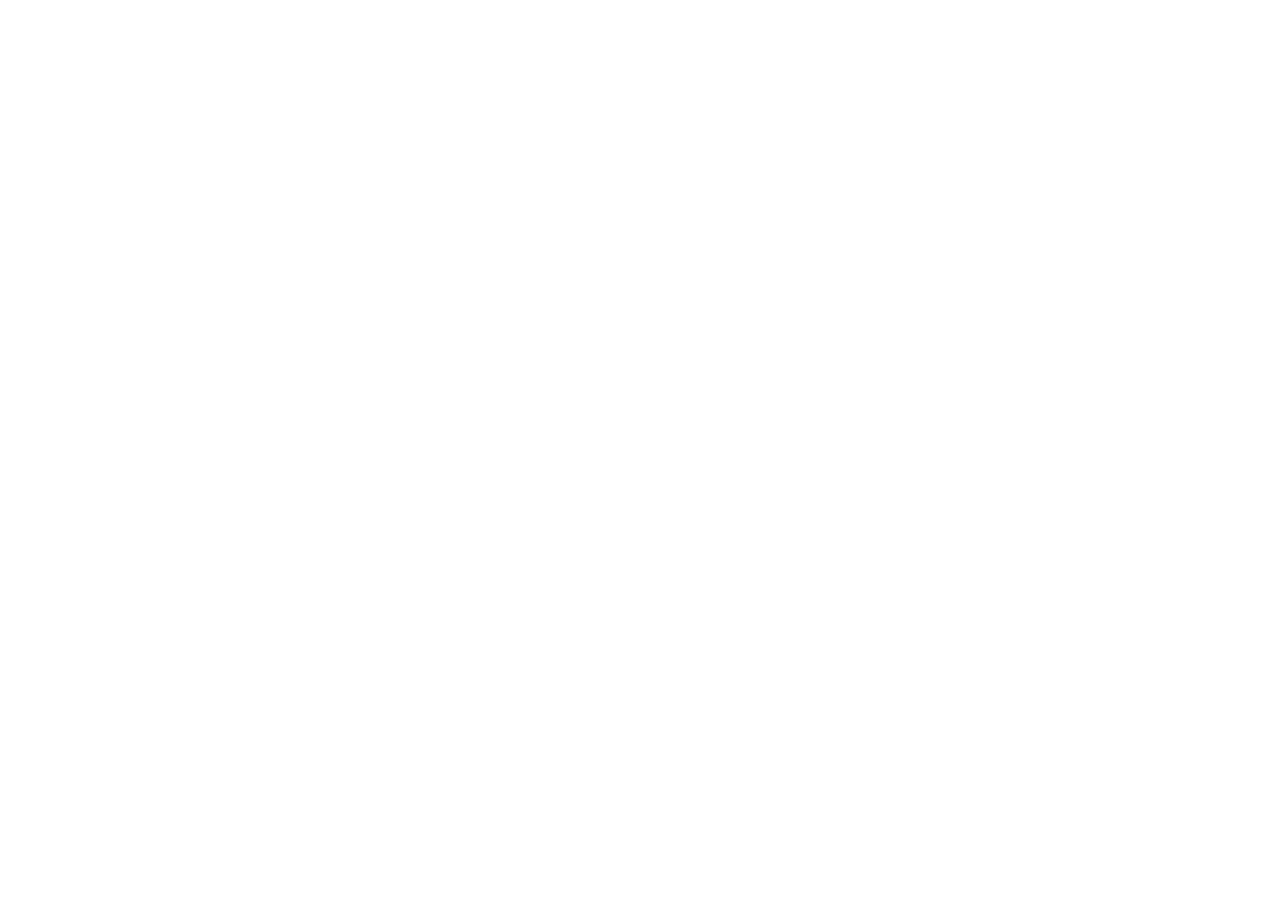
==== index.html @ 88c1f1cf "Setup Commit" ====
<!DOCTYPE html>
<html lang="en">
<head>
    <meta charset="UTF-8">
    <meta name="viewport" content="width=device-width, initial-scale=1.0">
    <title>Document</title>
</head>
<body>
    
</body>
</html>
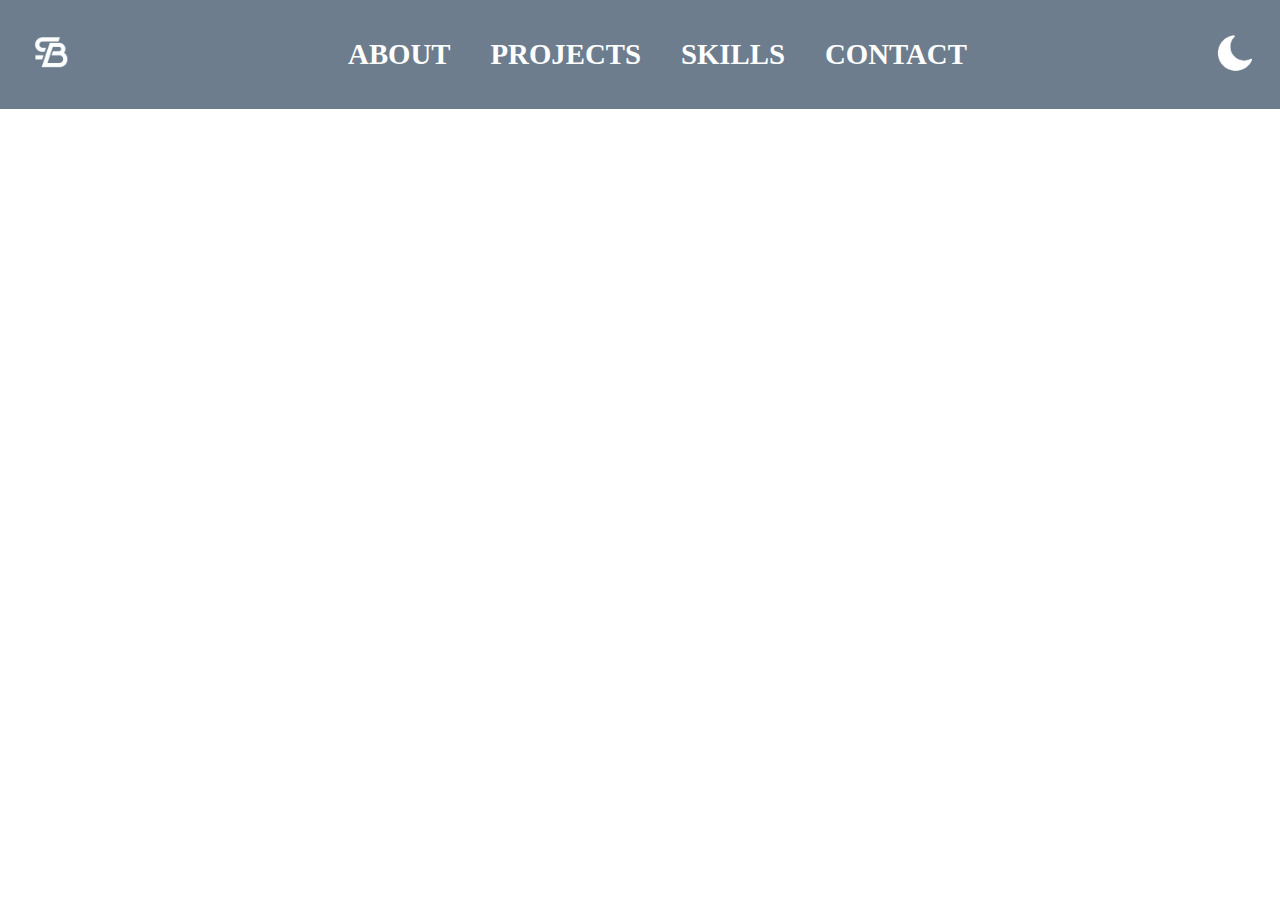
==== commit 2fabffd1: "Completed navBar" ====
--- a/index.html
+++ b/index.html
@@ -1,11 +1,21 @@
 <!DOCTYPE html>
 <html lang="en">
 <head>
-    <meta charset="UTF-8">
-    <meta name="viewport" content="width=device-width, initial-scale=1.0">
-    <title>Document</title>
+    <link rel="stylesheet" href="./styles/base.css"/>
+    <title>SINAL BREICHE | PORTFOLIO</title>
 </head>
+
 <body>
-    
+    <div class="navbar">
+        <div class="sinallogo"><img src="media/sbLogo.png" alt="LOGO"></div>
+        <div class="nav-links">
+            <a href="#about"><h2>ABOUT</h2></a>
+            <a href="#projects"><h2>PROJECTS</h2></a>
+            <a href="#skills"><h2>SKILLS</h2></a>
+            <a href="#contact"><h2>CONTACT</h2></a>
+        </div>
+        <div class="logo"><img src="media/nightMode.png" alt="LOGO"></div>
+
+    </div>
 </body>
 </html>--- a/styles/base.css
+++ b/styles/base.css
@@ -0,0 +1,39 @@
+body {
+  margin: 0;
+  padding: 0;
+}
+
+.navbar {
+  background-color: #6d7d8d;
+  color: #ffffff;
+  display: flex;
+  justify-content: space-between;
+  align-items: center;
+}
+
+.sinallogo img {
+  width: 105px;
+  height: 105px;
+}
+
+.nav-links {
+  display: flex;
+  gap: 2.5rem;
+  font-size: larger;
+}
+
+.nav-links a {
+  text-decoration: none;
+  color: #ffffff;
+}
+
+.nav-links a:hover {
+  transition: ease 300ms;
+  color: rgb(255, 107, 107);
+}
+
+.logo img {
+  width: 50px;
+  height: 50px;
+  margin-right: 20px;
+}
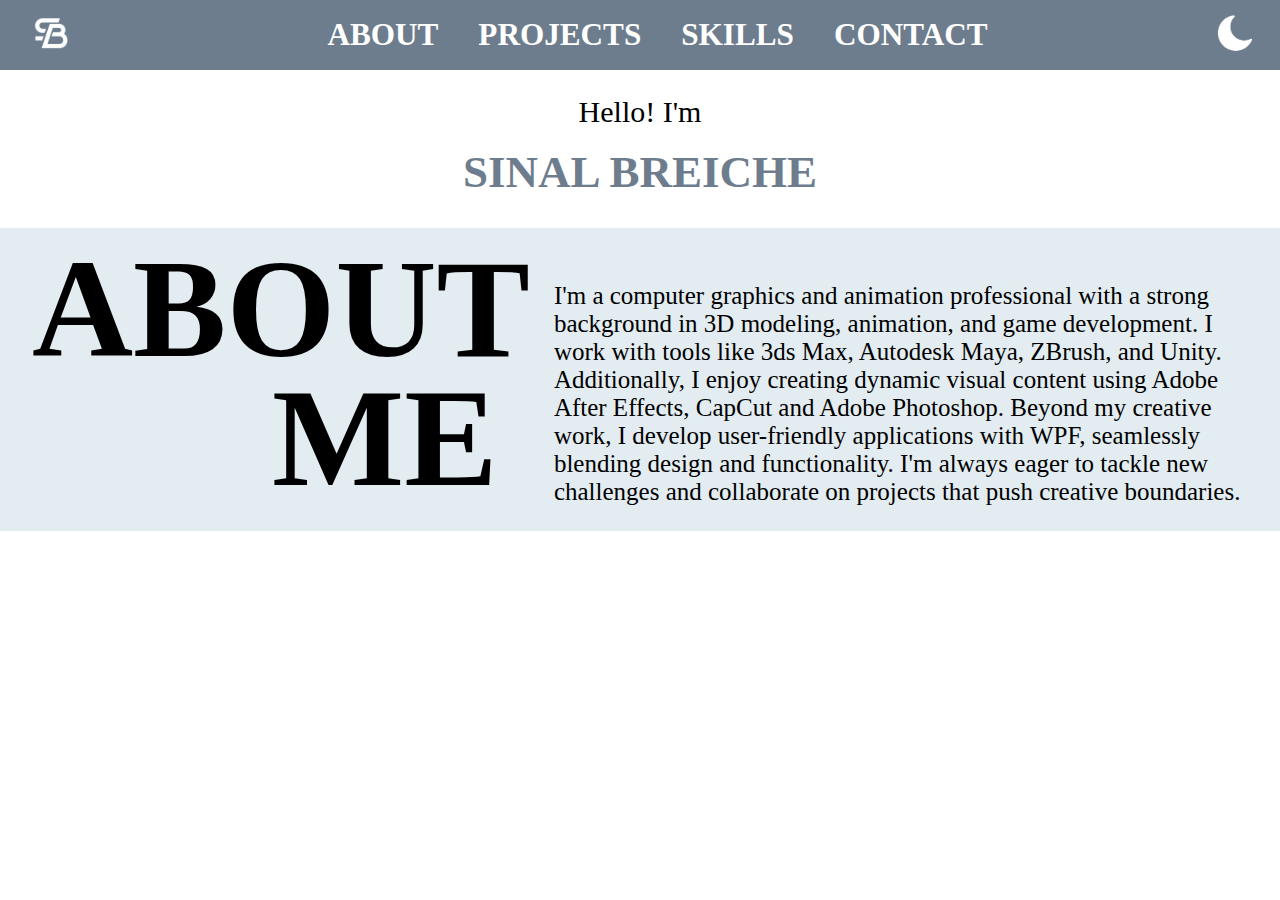
==== commit 4b4fdbbb: "Completed about me section" ====
--- a/index.html
+++ b/index.html
@@ -15,7 +15,30 @@
             <a href="#contact"><h2>CONTACT</h2></a>
         </div>
         <div class="logo"><img src="media/nightMode.png" alt="LOGO"></div>
+    </div>
 
+    <div class="about-title">
+        <h2>Hello! I'm</h2>
+        <h1>SINAL BREICHE</h1>
     </div>
+
+        <div class="about-description">
+            <div class="about">
+                <h1 style="margin: 0;">ABOUT</h1>
+                <div><h1 class="about-me">ME</h1></div>
+            </div>
+                
+            <div class="about-paragraph">
+                <p>I'm a computer graphics and animation professional with a strong
+                    background in 3D modeling, animation, and game development. I work
+                    with tools like 3ds Max, Autodesk Maya, ZBrush, and Unity.
+                    Additionally, I enjoy creating dynamic visual content using Adobe
+                    After Effects, CapCut and Adobe Photoshop. Beyond my creative work, I develop
+                    user-friendly applications with WPF, seamlessly blending design and
+                    functionality. I'm always eager to tackle new challenges and
+                    collaborate on projects that push creative boundaries.</p>
+            </div>
+
+        </div>
 </body>
 </html>--- a/styles/base.css
+++ b/styles/base.css
@@ -9,6 +9,7 @@
   display: flex;
   justify-content: space-between;
   align-items: center;
+  height: 70px;
 }
 
 .sinallogo img {
@@ -19,7 +20,7 @@
 .nav-links {
   display: flex;
   gap: 2.5rem;
-  font-size: larger;
+  font-size: 1.3rem;
 }
 
 .nav-links a {
@@ -37,3 +38,43 @@
   height: 50px;
   margin-right: 20px;
 }
+
+.about-title {
+  display: flex;
+  flex-direction: column;
+  justify-content: center;
+  align-items: center;
+  background-color: #ffffff;
+}
+
+.about-title h2 {
+  font-weight: normal;
+  font-size: 30px;
+}
+
+.about-title h1 {
+  margin-top: -0.5rem;
+  color: #6d7d8d;
+  font-size: 45px;
+}
+
+.about-description {
+  display: flex;
+  flex-direction: row;
+  background-color: #e3ecf1;
+}
+
+.about {
+  font-family: "Swis721 BlkOul Bt", "Times New Roman", Times, serif;
+  padding-left: 2rem;
+  font-size: 70px;
+}
+
+.about-me {
+  margin: -2rem 0 0 240px;
+}
+
+.about-paragraph {
+  padding: 1.8rem 1.5rem 0 1.5rem;
+  font-size: 25px;
+}
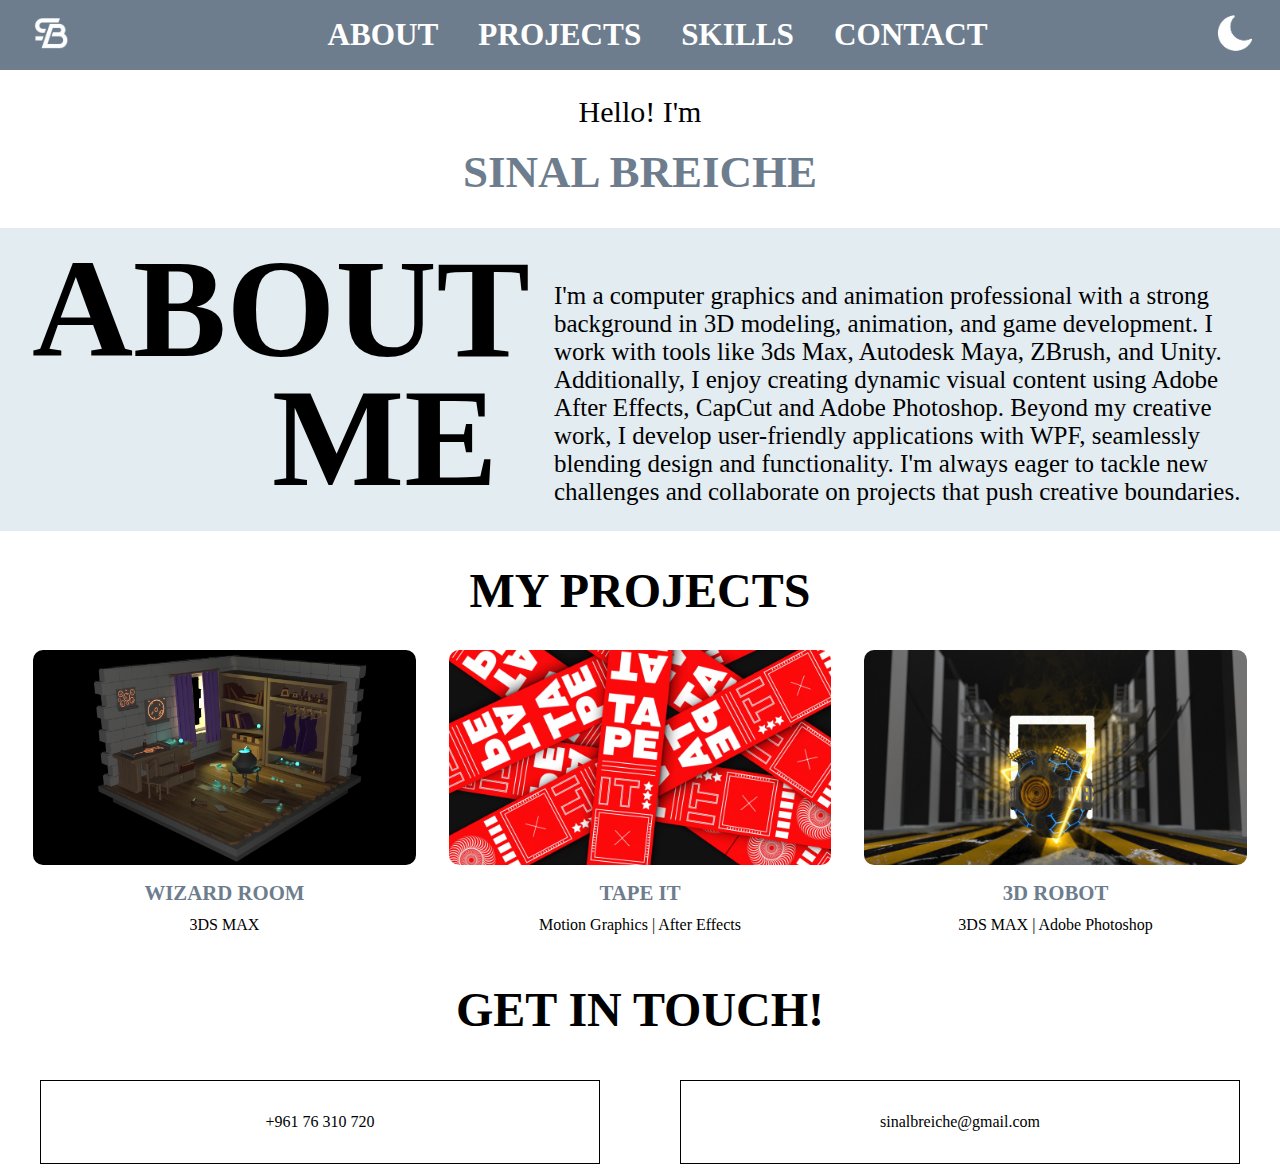
==== commit d2357060: "Completed My Projects Section" ====
--- a/index.html
+++ b/index.html
@@ -6,7 +6,7 @@
 </head>
 
 <body>
-    <div class="navbar">
+    <header class="navbar">
         <div class="sinallogo"><img src="media/sbLogo.png" alt="LOGO"></div>
         <div class="nav-links">
             <a href="#about"><h2>ABOUT</h2></a>
@@ -14,20 +14,21 @@
             <a href="#skills"><h2>SKILLS</h2></a>
             <a href="#contact"><h2>CONTACT</h2></a>
         </div>
-        <div class="logo"><img src="media/nightMode.png" alt="LOGO"></div>
-    </div>
+        <div class="logo"><img src="media/nightMode.png" alt="Night Mode"></div>
+    </header>
 
-    <div class="about-title">
-        <h2>Hello! I'm</h2>
-        <h1>SINAL BREICHE</h1>
-    </div>
+    <main>
+        <div class="about-title">
+            <h2>Hello! I'm</h2>
+            <h1>SINAL BREICHE</h1>
+        </div>
 
         <div class="about-description">
             <div class="about">
                 <h1 style="margin: 0;">ABOUT</h1>
                 <div><h1 class="about-me">ME</h1></div>
             </div>
-                
+                    
             <div class="about-paragraph">
                 <p>I'm a computer graphics and animation professional with a strong
                     background in 3D modeling, animation, and game development. I work
@@ -38,7 +39,50 @@
                     functionality. I'm always eager to tackle new challenges and
                     collaborate on projects that push creative boundaries.</p>
             </div>
+        </div>
 
+        <div class="my-projects">
+            <div class="my-projects-title">
+                <h1>MY PROJECTS</h1>
+            </div>
+
+            <div class="projects-list">
+                <div class="projects-type">
+                    <img src="./media/IMG_01.jpg" alt="Wizard Room">
+                    <h3>WIZARD ROOM</h3>
+                    <p>3DS MAX</p>
+                </div>
+
+                <div class="projects-type">
+                    <img src="./media/tapeIt.png" alt="Tape It">
+                    <h3>TAPE IT</h3>
+                    <p>Motion Graphics | After Effects</p>
+                </div>
+
+                <div class="projects-type">
+                    <img src="./media/3dRobot.jpg" alt="3D Robot">
+                    <h3>3D ROBOT</h3>
+                    <p>3DS MAX | Adobe Photoshop</p>
+                </div>
+            </div>
         </div>
+
+        <div class="contact-main-container">
+            <div class="contact-title">
+                <h1>GET IN TOUCH!</h1>
+            </div>
+            
+            <div class="contact-methods">
+                <div class="contact-phone">
+                    +961 76 310 720 
+                </div>
+
+                <div class="contact-phone">
+                    sinalbreiche@gmail.com 
+                </div>
+            </div>
+        </div>
+    
+    </main>
 </body>
 </html>--- a/styles/base.css
+++ b/styles/base.css
@@ -78,3 +78,62 @@
   padding: 1.8rem 1.5rem 0 1.5rem;
   font-size: 25px;
 }
+
+.my-projects,
+.contact-main-container {
+  display: flex;
+  flex-direction: column;
+  justify-content: center;
+  align-content: center;
+  font-family: "Times New Roman", Times, serif;
+}
+
+.my-projects-title,
+.contact-title {
+  align-self: center;
+  font-size: 1.5rem;
+}
+
+.projects-list {
+  display: flex;
+  flex-direction: row;
+  justify-content: space-evenly;
+}
+
+.projects-type {
+  display: flex;
+  flex-direction: column;
+  justify-content: center;
+  align-items: center;
+}
+
+.projects-type img {
+  width: 100%;
+  height: 215px;
+  object-fit: cover; /* Ensures the image fills the space nicely */
+  border-radius: 10px;
+}
+
+.projects-type h3 {
+  margin: 1rem 0rem -0.3rem 0rem;
+  color: #6d7d8d;
+  font-size: 1.3rem;
+}
+
+.contact-methods {
+  display: flex;
+  justify-content: center;
+  align-items: center;
+  gap: 0.01rem;
+}
+
+.contact-phone {
+  display: flex;
+  flex-direction: column;
+  justify-content: center;
+  align-items: center;
+  border: solid 1px black;
+  width: 50%;
+  margin: 10px 40px;
+  padding: 2rem;
+}
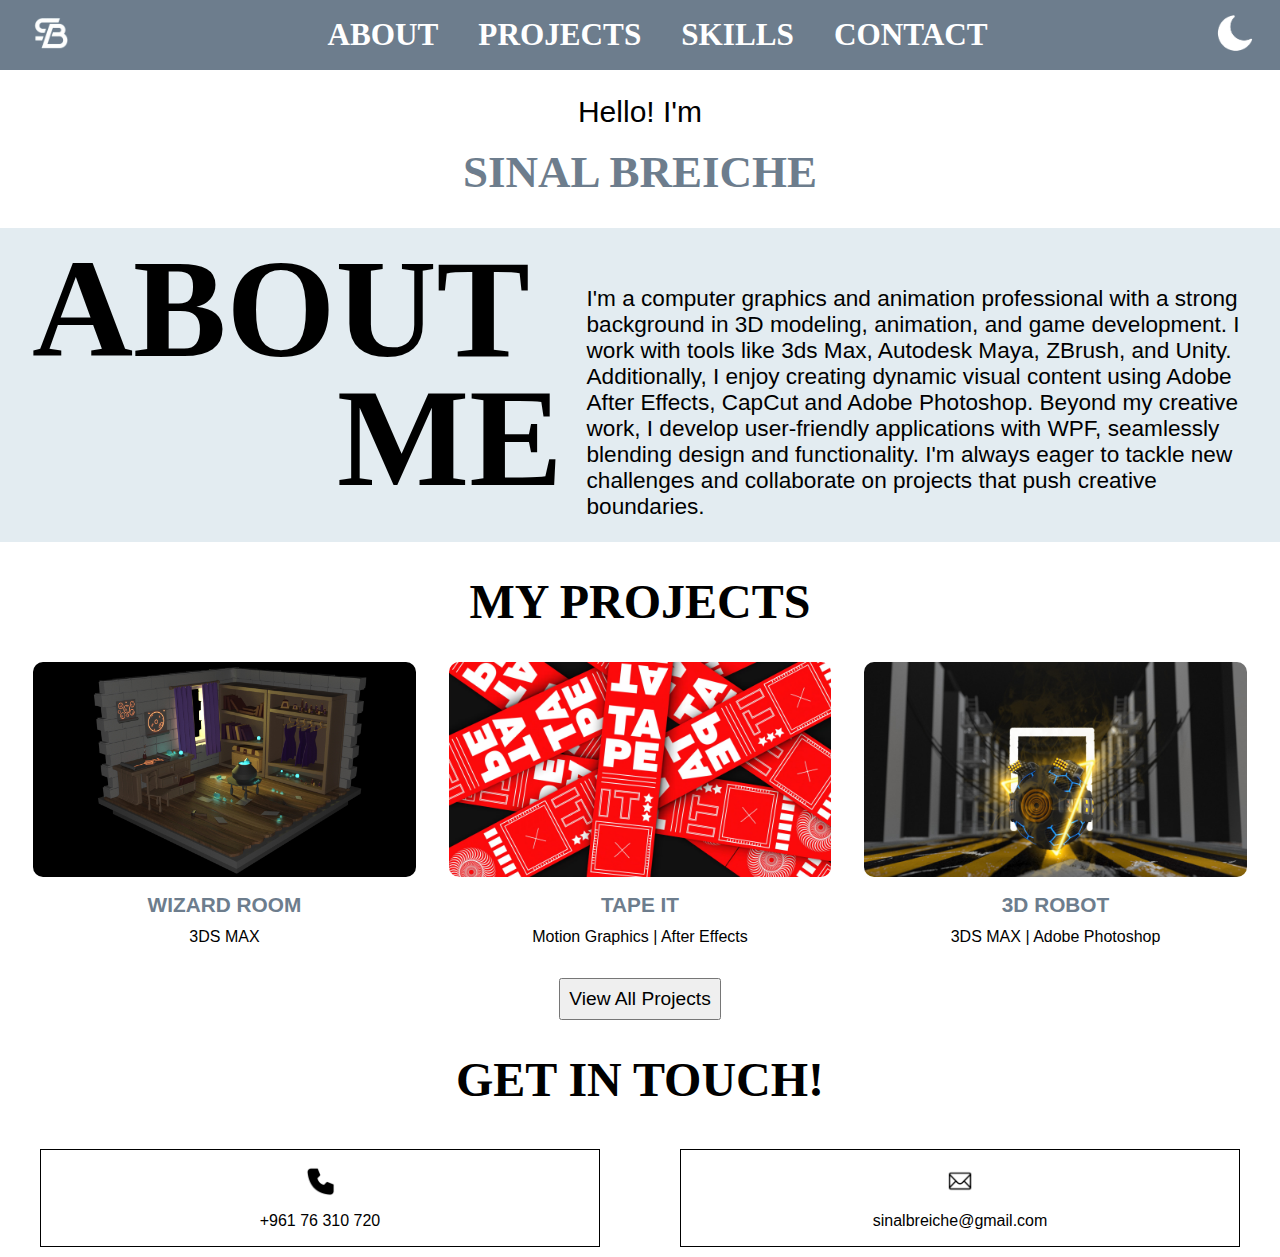
==== commit c4adec5c: "Completed Footer" ====
--- a/index.html
+++ b/index.html
@@ -65,8 +65,14 @@
                     <p>3DS MAX | Adobe Photoshop</p>
                 </div>
             </div>
+
+            <div class="projects-container">
+                 <button class="projects-bttn">View All Projects</button>
+            </div>
         </div>
+    </main>
 
+    <footer>
         <div class="contact-main-container">
             <div class="contact-title">
                 <h1>GET IN TOUCH!</h1>
@@ -74,15 +80,16 @@
             
             <div class="contact-methods">
                 <div class="contact-phone">
+                    <img src="./media/phone.png" alt="Phone Icon">
                     +961 76 310 720 
                 </div>
 
                 <div class="contact-phone">
+                    <img src="./media/mail.png" alt="Mail Icon">
                     sinalbreiche@gmail.com 
                 </div>
             </div>
         </div>
-    
-    </main>
+    </footer>
 </body>
 </html>--- a/styles/base.css
+++ b/styles/base.css
@@ -48,6 +48,7 @@
 }
 
 .about-title h2 {
+  font-family: "Segoe UI", Tahoma, Geneva, Verdana, sans-serif;
   font-weight: normal;
   font-size: 30px;
 }
@@ -71,12 +72,13 @@
 }
 
 .about-me {
-  margin: -2rem 0 0 240px;
+  margin: -2rem 0 0 305px;
 }
 
 .about-paragraph {
-  padding: 1.8rem 1.5rem 0 1.5rem;
-  font-size: 25px;
+  font-family: "Segoe UI", Tahoma, Geneva, Verdana, sans-serif;
+  padding: 2.2rem 1.5rem 0 1.5rem;
+  font-size: 22.6px;
 }
 
 .my-projects,
@@ -85,7 +87,6 @@
   flex-direction: column;
   justify-content: center;
   align-content: center;
-  font-family: "Times New Roman", Times, serif;
 }
 
 .my-projects-title,
@@ -98,6 +99,7 @@
   display: flex;
   flex-direction: row;
   justify-content: space-evenly;
+  font-family: "Segoe UI", Tahoma, Geneva, Verdana, sans-serif;
 }
 
 .projects-type {
@@ -120,6 +122,25 @@
   font-size: 1.3rem;
 }
 
+.projects-container {
+  display: flex;
+  justify-content: center;
+  align-content: center;
+  margin-top: 1rem;
+  font-size: 2rem;
+}
+
+.projects-bttn {
+  font-size: 1.2rem;
+  padding: 0.5rem;
+}
+
+.projects-bttn:hover {
+  background-color: #6d7d8d;
+  color: rgb(255, 107, 107);
+  transition: ease 300ms;
+}
+
 .contact-methods {
   display: flex;
   justify-content: center;
@@ -135,5 +156,11 @@
   border: solid 1px black;
   width: 50%;
   margin: 10px 40px;
-  padding: 2rem;
+  padding: 1rem;
+  font-family: "Segoe UI", Tahoma, Geneva, Verdana, sans-serif;
 }
+
+.contact-phone img {
+  width: 30px;
+  padding-bottom: 1rem;
+}
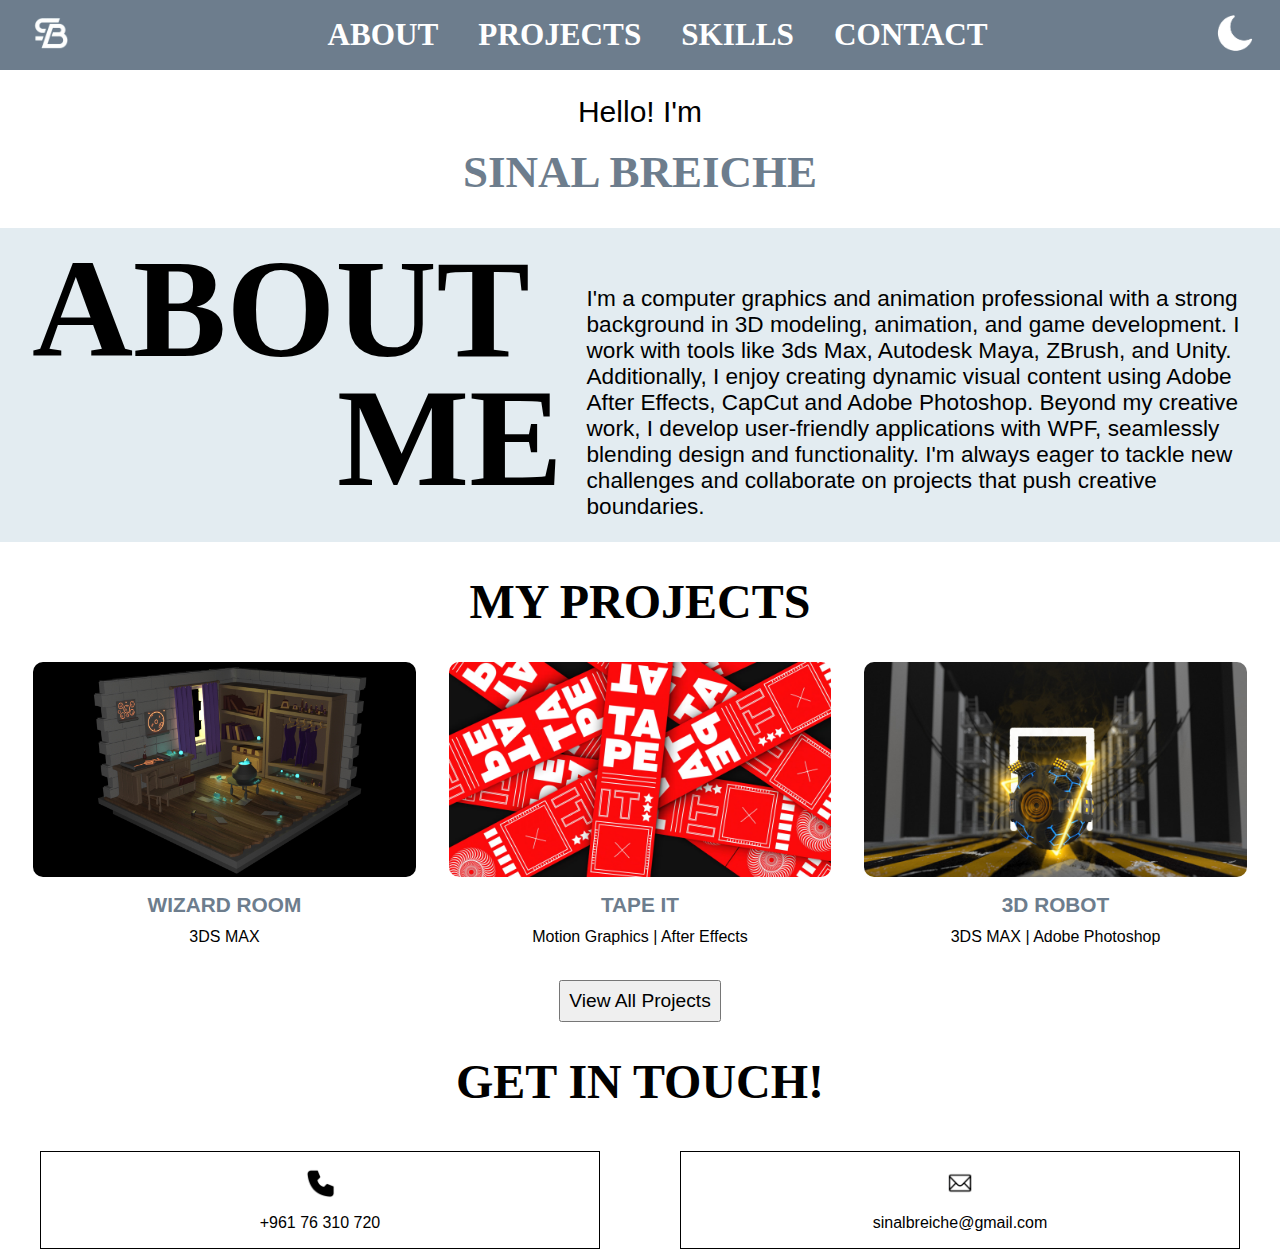
==== commit 1577bb04: "Completed Projects Page & Navigation" ====
--- a/index.html
+++ b/index.html
@@ -2,7 +2,7 @@
 <html lang="en">
 <head>
     <link rel="stylesheet" href="./styles/base.css"/>
-    <title>SINAL BREICHE | PORTFOLIO</title>
+    <title>Sinal Breiche | Portfolio</title>
 </head>
 
 <body>
@@ -18,7 +18,7 @@
     </header>
 
     <main>
-        <div class="about-title">
+        <div class="about-title" id="about">
             <h2>Hello! I'm</h2>
             <h1>SINAL BREICHE</h1>
         </div>
@@ -41,7 +41,7 @@
             </div>
         </div>
 
-        <div class="my-projects">
+        <div class="my-projects" id="projects">
             <div class="my-projects-title">
                 <h1>MY PROJECTS</h1>
             </div>
@@ -67,12 +67,14 @@
             </div>
 
             <div class="projects-container">
-                 <button class="projects-bttn">View All Projects</button>
+                <a href="./pages/projects.html">
+                    <button class="projects-bttn">View All Projects</button>
+                </a>            
             </div>
         </div>
     </main>
 
-    <footer>
+    <footer id="contact">
         <div class="contact-main-container">
             <div class="contact-title">
                 <h1>GET IN TOUCH!</h1>
--- a/styles/base.css
+++ b/styles/base.css
@@ -3,6 +3,7 @@
   padding: 0;
 }
 
+/*INDEX CSS*/
 .navbar {
   background-color: #6d7d8d;
   color: #ffffff;
@@ -99,6 +100,7 @@
   display: flex;
   flex-direction: row;
   justify-content: space-evenly;
+  margin-bottom: 1rem;
   font-family: "Segoe UI", Tahoma, Geneva, Verdana, sans-serif;
 }
 
@@ -126,7 +128,6 @@
   display: flex;
   justify-content: center;
   align-content: center;
-  margin-top: 1rem;
   font-size: 2rem;
 }
 
@@ -164,3 +165,5 @@
   width: 30px;
   padding-bottom: 1rem;
 }
+
+/*PROJECTS CSS*/
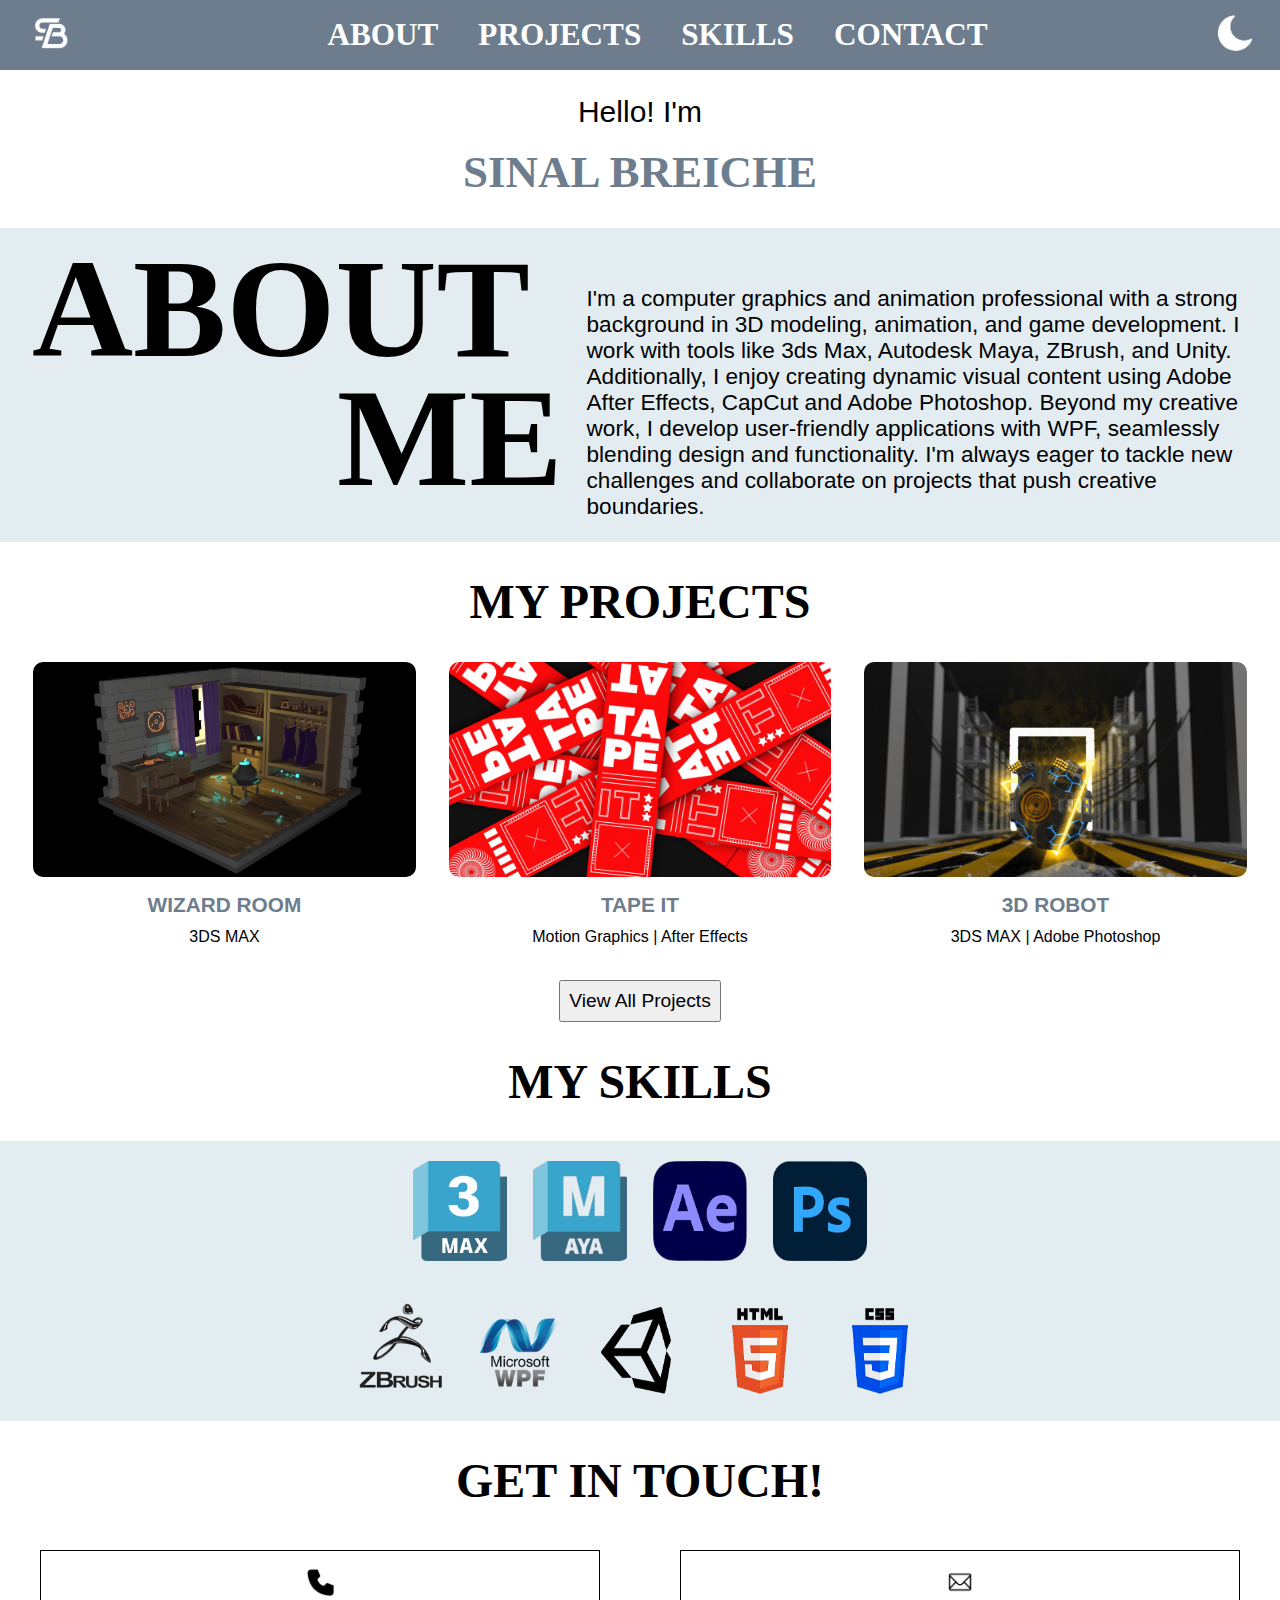
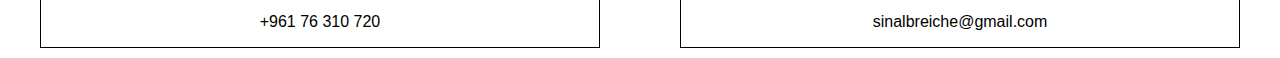
==== commit 45273a69: "Completed Skills Section" ====
--- a/index.html
+++ b/index.html
@@ -72,6 +72,30 @@
                 </a>            
             </div>
         </div>
+
+        <div class="my-skills" id="skills">
+            <div class="my-skills-title">
+                <h1>MY SKILLS</h1>
+            </div>
+
+            <div class="skills-list-container">
+                <div class="skills-list">
+                    <img src="./media/3ds-max.png" alt="3DS Max">
+                    <img src="./media/MAYA-LOGO.png" alt="Maya">
+                    <img src="./media/AE-LOGO.png" alt="After Effects">
+                    <img src="./media/photoshop-logo.png" alt="Photoshop">
+                </div>
+                
+                <div class="skills-list">
+                    <img src="./media/zbrush.png" alt="ZBrush">
+                    <img src="./media/WPF.png" alt="WPF">
+                    <img src="./media/unity-logo.png" alt="Unity">
+                    <img src="./media/html-icon.png" alt="HTML5">
+                    <img src="./media/css-logo.png" alt="CSS">
+                </div>
+
+            </div>
+        </div>            
     </main>
 
     <footer id="contact">
--- a/styles/base.css
+++ b/styles/base.css
@@ -83,7 +83,8 @@
 }
 
 .my-projects,
-.contact-main-container {
+.contact-main-container,
+.my-skills {
   display: flex;
   flex-direction: column;
   justify-content: center;
@@ -91,7 +92,8 @@
 }
 
 .my-projects-title,
-.contact-title {
+.contact-title,
+.my-skills-title {
   align-self: center;
   font-size: 1.5rem;
 }
@@ -114,7 +116,7 @@
 .projects-type img {
   width: 100%;
   height: 215px;
-  object-fit: cover; /* Ensures the image fills the space nicely */
+  object-fit: cover;
   border-radius: 10px;
 }
 
@@ -142,6 +144,31 @@
   transition: ease 300ms;
 }
 
+.skills-list-container {
+  display: flex;
+  flex-direction: column;
+  background-color: #e3ecf1;
+}
+
+.skills-list {
+  display: flex;
+  justify-content: center;
+  gap: 20px;
+  margin: 20px 0;
+}
+
+.skills-list img {
+  width: 100px;
+  height: 100px;
+  object-fit: contain;
+  border-radius: 10px;
+  transition: transform 0.3s;
+}
+
+.skills-list img:hover {
+  transform: scale(1.1);
+}
+
 .contact-methods {
   display: flex;
   justify-content: center;
@@ -165,5 +192,3 @@
   width: 30px;
   padding-bottom: 1rem;
 }
-
-/*PROJECTS CSS*/
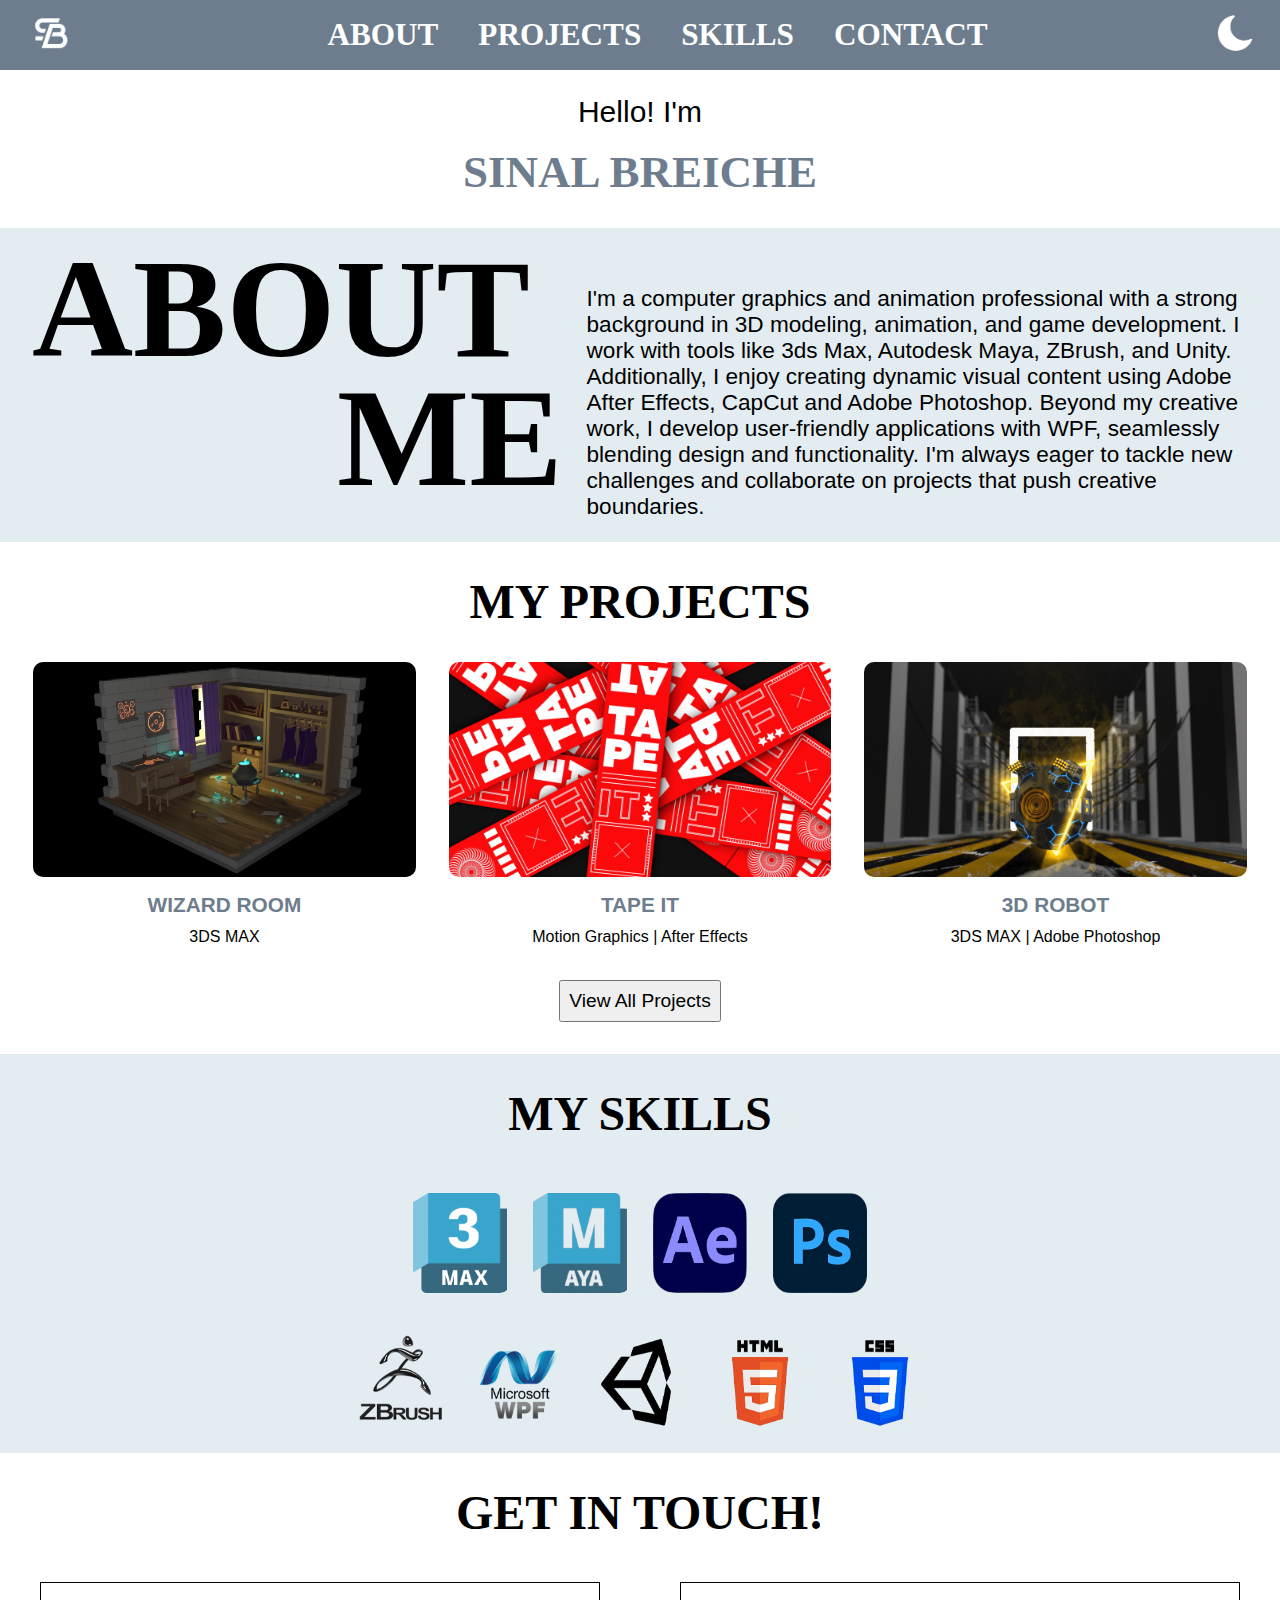
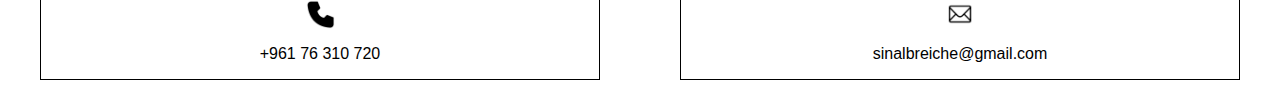
==== commit 2357a38d: "Updated some styles" ====
--- a/index.html
+++ b/index.html
@@ -78,23 +78,21 @@
                 <h1>MY SKILLS</h1>
             </div>
 
-            <div class="skills-list-container">
-                <div class="skills-list">
-                    <img src="./media/3ds-max.png" alt="3DS Max">
-                    <img src="./media/MAYA-LOGO.png" alt="Maya">
-                    <img src="./media/AE-LOGO.png" alt="After Effects">
-                    <img src="./media/photoshop-logo.png" alt="Photoshop">
-                </div>
+            <div class="skills-list">
+                <img src="./media/3ds-max.png" alt="3DS Max">
+                <img src="./media/MAYA-LOGO.png" alt="Maya">
+                <img src="./media/AE-LOGO.png" alt="After Effects">
+                <img src="./media/photoshop-logo.png" alt="Photoshop">
+            </div>
                 
-                <div class="skills-list">
-                    <img src="./media/zbrush.png" alt="ZBrush">
-                    <img src="./media/WPF.png" alt="WPF">
-                    <img src="./media/unity-logo.png" alt="Unity">
-                    <img src="./media/html-icon.png" alt="HTML5">
-                    <img src="./media/css-logo.png" alt="CSS">
-                </div>
+            <div class="skills-list">
+                <img src="./media/zbrush.png" alt="ZBrush">
+                <img src="./media/WPF.png" alt="WPF">
+                <img src="./media/unity-logo.png" alt="Unity">
+                <img src="./media/html-icon.png" alt="HTML5">
+                <img src="./media/css-logo.png" alt="CSS">
+            </div>
 
-            </div>
         </div>            
     </main>
 
--- a/styles/base.css
+++ b/styles/base.css
@@ -83,8 +83,7 @@
 }
 
 .my-projects,
-.contact-main-container,
-.my-skills {
+.contact-main-container {
   display: flex;
   flex-direction: column;
   justify-content: center;
@@ -118,6 +117,11 @@
   height: 215px;
   object-fit: cover;
   border-radius: 10px;
+  transition: transform 0.3s;
+}
+
+.projects-type img:hover {
+  transform: scale(1.1);
 }
 
 .projects-type h3 {
@@ -144,10 +148,13 @@
   transition: ease 300ms;
 }
 
-.skills-list-container {
-  display: flex;
-  flex-direction: column;
+.my-skills {
+  display: flex;
+  flex-direction: column;
+  justify-content: center;
+  align-content: center;
   background-color: #e3ecf1;
+  margin-top: 2rem;
 }
 
 .skills-list {
